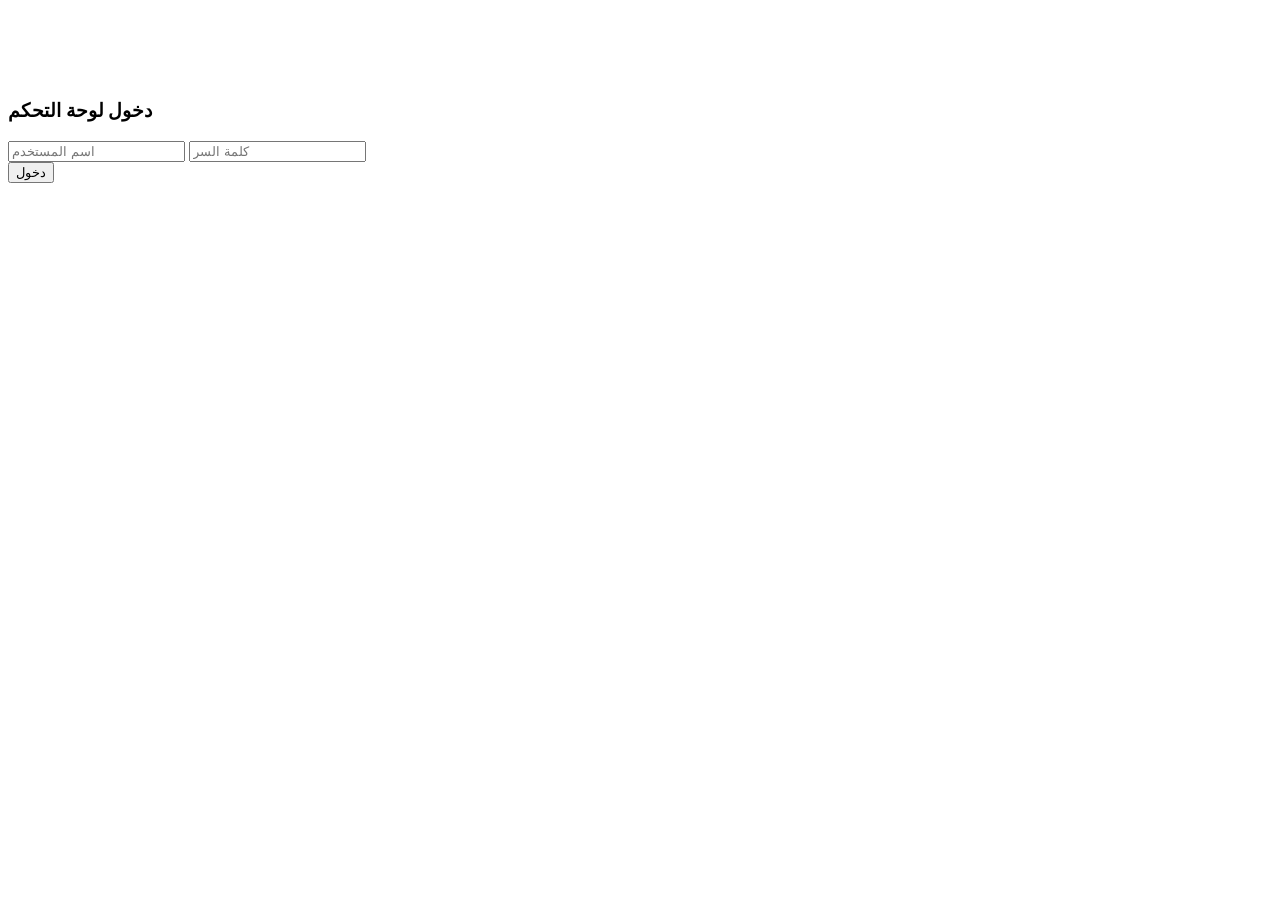
==== admin-login.html @ 36c17b75 "Add files via upload" ====
<!DOCTYPE html>
<html lang="ar">
<head>
<meta charset="UTF-8">
<title>دخول الأدمن</title>
<link rel="stylesheet" href="/style.css">
</head>
<body>
<div class="container" style="max-width:400px; margin-top:100px;">
  <div class="card">
    <h3>دخول لوحة التحكم</h3>
    <input type="text" id="username" placeholder="اسم المستخدم">
    <input type="password" id="password" placeholder="كلمة السر">
    <button class="btn" onclick="login()">دخول</button>
  </div>
</div>
<script>
async function login() {
  const res = await fetch('/api/admin/login', {
    method: 'POST',
    headers: {'Content-Type':'application/json'},
    body: JSON.stringify({
      username: document.getElementById('username').value,
      password: document.getElementById('password').value
    })
  });
  const data = await res.json();
  if (data.success) {
    localStorage.setItem('admin_token', data.token);
    location.href = '/admin.html';
  } else {
    alert('بيانات خاطئة');
  }
}
</script>
</body>
</html>
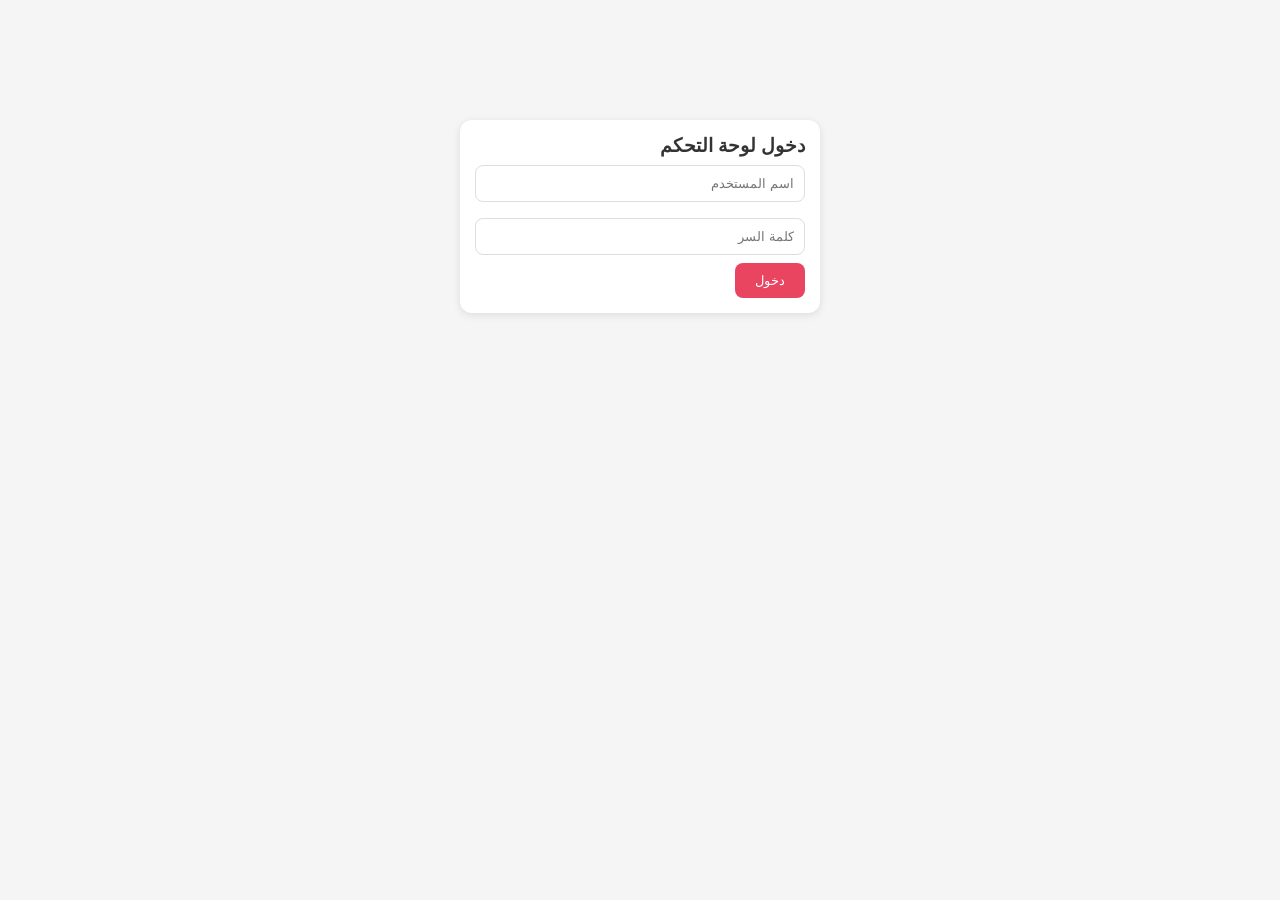
==== commit 6901212d: "Update admin-login.html" ====
--- a/admin-login.html
+++ b/admin-login.html
@@ -16,13 +16,12 @@
 </div>
 <script>
 async function login() {
-  const res = await fetch('/api/admin/login', {
+  const username = document.getElementById('username').value;
+  const password = document.getElementById('password').value;
+  const res = await fetch('/api/admin-login', {
     method: 'POST',
     headers: {'Content-Type':'application/json'},
-    body: JSON.stringify({
-      username: document.getElementById('username').value,
-      password: document.getElementById('password').value
-    })
+    body: JSON.stringify({ username, password })
   });
   const data = await res.json();
   if (data.success) {
@@ -34,4 +33,4 @@
 }
 </script>
 </body>
-</html>+</html> 
--- a/style.css
+++ b/style.css
@@ -0,0 +1,18 @@
+* { margin:0; padding:0; box-sizing:border-box; font-family: 'Cairo', sans-serif; }
+body { background:#f5f5f5; color:#333; direction:rtl; }
+.container { max-width:1100px; margin:0 auto; padding:20px; }
+header { background:#1a1a2e; color:#fff; padding:15px 20px; display:flex; justify-content:space-between; align-items:center; }
+header a { color:#fff; text-decoration:none; margin:0 10px; }
+.btn { background:#e94560; color:#fff; border:none; padding:10px 20px; border-radius:8px; cursor:pointer; }
+.btn:hover { opacity:0.9; }
+.card { background:#fff; padding:15px; border-radius:12px; box-shadow:0 2px 8px rgba(0,0,0,0.1); margin-bottom:15px; }
+.grid { display:grid; grid-template-columns:repeat(auto-fill, minmax(220px,1fr)); gap:20px; }
+input, select { width:100%; padding:10px; margin:8px 0; border:1px solid #ddd; border-radius:8px; }
+.modal { display:none; position:fixed; top:0; left:0; width:100%; height:100%; background:rgba(0,0,0,0.5); justify-content:center; align-items:center; }
+.modal.active { display:flex; }
+.modal-content { background:#fff; padding:20px; border-radius:12px; width:90%; max-width:400px; }
+.status { padding:5px 10px; border-radius:6px; font-size:14px; }
+.status.pending { background:#ffeaa7; }
+.status.pending_review { background:#74b9ff; color:#fff; }
+.status.approved { background:#00b894; color:#fff; }
+.status.rejected { background:#d63031; color:#fff; }
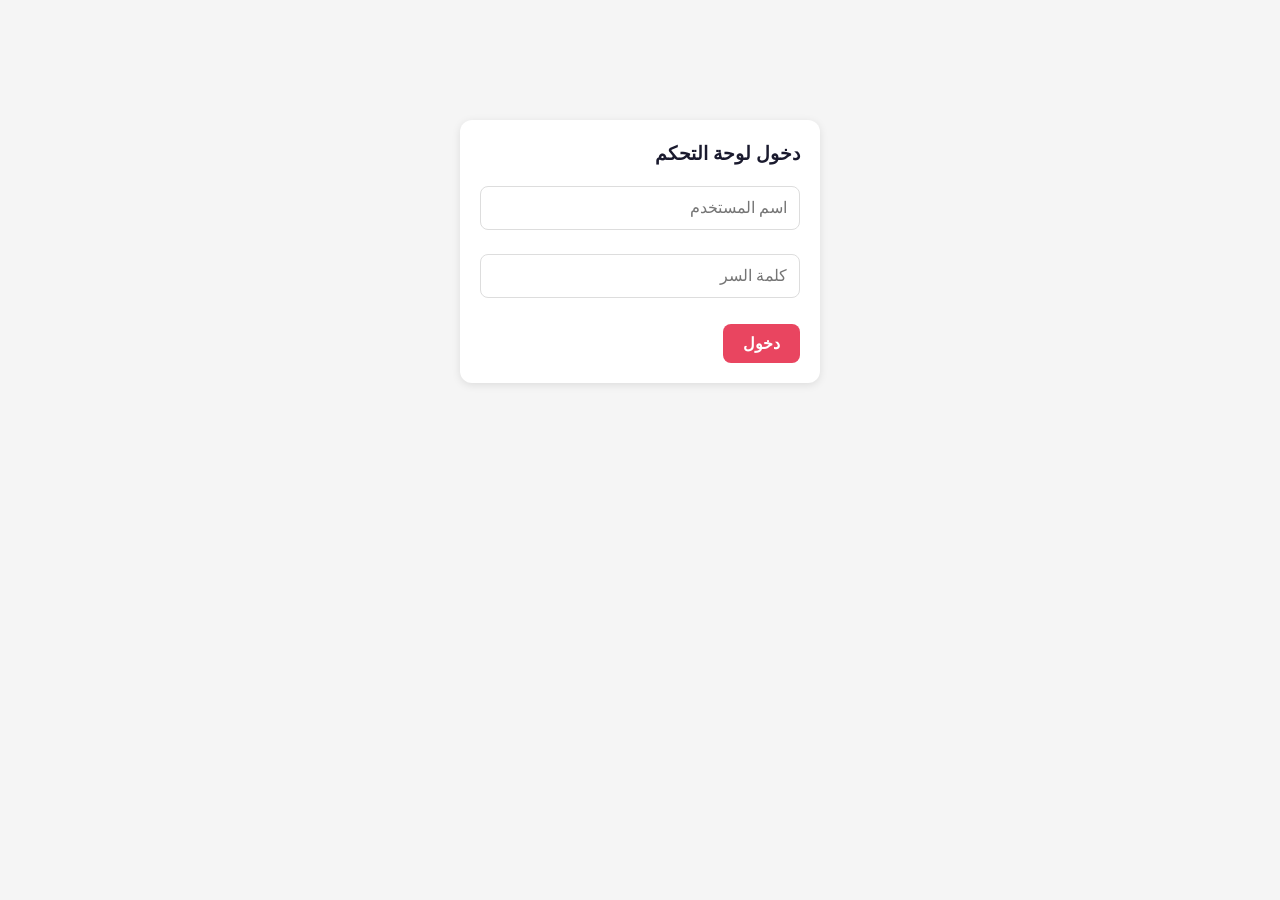
==== commit f5338b1f: "Update admin-login.html" ====
--- a/admin-login.html
+++ b/admin-login.html
@@ -2,6 +2,7 @@
 <html lang="ar">
 <head>
 <meta charset="UTF-8">
+<meta name="viewport" content="width=device-width, initial-scale=1.0">
 <title>دخول الأدمن</title>
 <link rel="stylesheet" href="/style.css">
 </head>
@@ -18,14 +19,15 @@
 async function login() {
   const username = document.getElementById('username').value;
   const password = document.getElementById('password').value;
-  const res = await fetch('/api/admin-login', {
+  const res = await fetch('/api/admin/login', {
     method: 'POST',
-    headers: {'Content-Type':'application/json'},
+    headers: { 'Content-Type': 'application/json' },
     body: JSON.stringify({ username, password })
   });
   const data = await res.json();
   if (data.success) {
     localStorage.setItem('admin_token', data.token);
+    localStorage.setItem('admin_username', data.username);
     location.href = '/admin.html';
   } else {
     alert('بيانات خاطئة');
@@ -33,4 +35,4 @@
 }
 </script>
 </body>
-</html> 
+</html>
--- a/style.css
+++ b/style.css
@@ -1,18 +1,433 @@
-* { margin:0; padding:0; box-sizing:border-box; font-family: 'Cairo', sans-serif; }
-body { background:#f5f5f5; color:#333; direction:rtl; }
-.container { max-width:1100px; margin:0 auto; padding:20px; }
-header { background:#1a1a2e; color:#fff; padding:15px 20px; display:flex; justify-content:space-between; align-items:center; }
-header a { color:#fff; text-decoration:none; margin:0 10px; }
-.btn { background:#e94560; color:#fff; border:none; padding:10px 20px; border-radius:8px; cursor:pointer; }
-.btn:hover { opacity:0.9; }
-.card { background:#fff; padding:15px; border-radius:12px; box-shadow:0 2px 8px rgba(0,0,0,0.1); margin-bottom:15px; }
-.grid { display:grid; grid-template-columns:repeat(auto-fill, minmax(220px,1fr)); gap:20px; }
-input, select { width:100%; padding:10px; margin:8px 0; border:1px solid #ddd; border-radius:8px; }
-.modal { display:none; position:fixed; top:0; left:0; width:100%; height:100%; background:rgba(0,0,0,0.5); justify-content:center; align-items:center; }
-.modal.active { display:flex; }
-.modal-content { background:#fff; padding:20px; border-radius:12px; width:90%; max-width:400px; }
-.status { padding:5px 10px; border-radius:6px; font-size:14px; }
-.status.pending { background:#ffeaa7; }
-.status.pending_review { background:#74b9ff; color:#fff; }
-.status.approved { background:#00b894; color:#fff; }
-.status.rejected { background:#d63031; color:#fff; }+* {
+  margin: 0;
+  padding: 0;
+  box-sizing: border-box;
+  font-family: 'Cairo', sans-serif;
+}
+
+body {
+  background: #f5f5f5;
+  color: #333;
+  direction: rtl;
+  font-size: 16px;
+  line-height: 1.5;
+}
+
+/* الحاوية الرئيسية */
+.container {
+  max-width: 1200px;
+  margin: 0 auto;
+  padding: 20px;
+}
+
+/* الهيدر */
+header {
+  background: #1a1a2e;
+  color: #fff;
+  padding: 15px 20px;
+  display: flex;
+  flex-wrap: wrap;
+  justify-content: space-between;
+  align-items: center;
+  gap: 10px;
+}
+
+header h2 {
+  font-size: 1.5rem;
+}
+
+header nav {
+  display: flex;
+  flex-wrap: wrap;
+  gap: 15px;
+}
+
+header a {
+  color: #fff;
+  text-decoration: none;
+  font-size: 1rem;
+  transition: opacity 0.3s;
+}
+
+header a:hover {
+  opacity: 0.8;
+}
+
+/* الأزرار */
+.btn {
+  background: #e94560;
+  color: #fff;
+  border: none;
+  padding: 10px 20px;
+  border-radius: 8px;
+  cursor: pointer;
+  font-size: 1rem;
+  font-weight: bold;
+  transition: background 0.3s, transform 0.1s;
+  display: inline-block;
+  text-align: center;
+}
+
+.btn:hover {
+  background: #c72a48;
+}
+
+.btn:active {
+  transform: scale(0.98);
+}
+
+/* البطاقات */
+.card {
+  background: #fff;
+  padding: 20px;
+  border-radius: 12px;
+  box-shadow: 0 2px 8px rgba(0,0,0,0.1);
+  margin-bottom: 20px;
+  transition: transform 0.2s;
+}
+
+.card:hover {
+  transform: translateY(-2px);
+}
+
+.card h3, .card h4 {
+  margin-bottom: 10px;
+  color: #1a1a2e;
+}
+
+.card p {
+  margin: 8px 0;
+  color: #555;
+}
+
+/* شبكة الكتب: 3 أعمدة على الشاشات الكبيرة */
+.grid {
+  display: grid;
+  grid-template-columns: repeat(3, 1fr);
+  gap: 25px;
+  margin-top: 20px;
+}
+
+/* الصور داخل البطاقات */
+.card img {
+  width: 100%;
+  border-radius: 8px;
+  margin-bottom: 12px;
+}
+
+/* الحقول والإدخالات */
+input, select, textarea {
+  width: 100%;
+  padding: 12px;
+  margin: 8px 0 16px 0;
+  border: 1px solid #ddd;
+  border-radius: 8px;
+  font-size: 1rem;
+  font-family: inherit;
+  background: #fff;
+  transition: border 0.3s;
+}
+
+input:focus, select:focus, textarea:focus {
+  outline: none;
+  border-color: #e94560;
+}
+
+/* المودال */
+.modal {
+  display: none;
+  position: fixed;
+  top: 0;
+  left: 0;
+  width: 100%;
+  height: 100%;
+  background: rgba(0,0,0,0.5);
+  justify-content: center;
+  align-items: center;
+  z-index: 1000;
+  padding: 20px;
+}
+
+.modal.active {
+  display: flex;
+}
+
+.modal-content {
+  background: #fff;
+  padding: 25px;
+  border-radius: 16px;
+  width: 100%;
+  max-width: 500px;
+  max-height: 90vh;
+  overflow-y: auto;
+  box-shadow: 0 10px 25px rgba(0,0,0,0.2);
+}
+
+/* حالة الطلبات */
+.status {
+  display: inline-block;
+  padding: 5px 10px;
+  border-radius: 20px;
+  font-size: 0.85rem;
+  font-weight: bold;
+}
+
+.status.pending {
+  background: #ffeaa7;
+  color: #b87c00;
+}
+
+.status.pending_review {
+  background: #74b9ff;
+  color: #fff;
+}
+
+.status.approved {
+  background: #00b894;
+  color: #fff;
+}
+
+.status.rejected {
+  background: #d63031;
+  color: #fff;
+}
+
+/* أزرار داخل البطاقات */
+.card .btn {
+  margin-top: 10px;
+  margin-left: 10px;
+}
+
+/* تنسيق رسائل الخطأ والنجاح (اختياري) */
+.alert {
+  padding: 12px;
+  border-radius: 8px;
+  margin-bottom: 20px;
+}
+.alert.error {
+  background: #ffebee;
+  color: #c62828;
+  border-right: 4px solid #c62828;
+}
+.alert.success {
+  background: #e8f5e9;
+  color: #2e7d32;
+  border-right: 4px solid #2e7d32;
+}
+
+/* توافقية الشاشات الصغيرة */
+@media (max-width: 768px) {
+  body {
+    font-size: 14px;
+  }
+
+  .container {
+    padding: 15px;
+  }
+
+  header {
+    flex-direction: column;
+    text-align: center;
+  }
+
+  header nav {
+    justify-content: center;
+  }
+
+  .grid {
+    grid-template-columns: repeat(2, 1fr);
+    gap: 15px;
+  }
+
+  .btn {
+    padding: 8px 16px;
+    font-size: 0.9rem;
+  }
+
+  .modal-content {
+    padding: 20px;
+    max-width: 95%;
+  }
+
+  .card {
+    padding: 15px;
+  }
+}
+
+@media (max-width: 480px) {
+  .btn {
+    width: 100%;
+    margin-bottom: 8px;
+  }
+
+  .card .btn {
+    display: block;
+    width: 100%;
+    margin-left: 0;
+  }
+
+  header h2 {
+    font-size: 1.3rem;
+  }
+  
+  .grid {
+    grid-template-columns: 1fr;
+  }
+}
+
+/* زر الدعم العائم */
+.support-float {
+  position: fixed;
+  bottom: 20px;
+  right: 20px;
+  z-index: 1000;
+}
+
+.support-btn {
+  background-color: #25a36b;
+  color: white;
+  width: 56px;
+  height: 56px;
+  border-radius: 50%;
+  display: flex;
+  align-items: center;
+  justify-content: center;
+  cursor: pointer;
+  box-shadow: 0 4px 12px rgba(0,0,0,0.15);
+  transition: all 0.2s;
+  font-size: 28px;
+}
+
+.support-btn:hover {
+  transform: scale(1.05);
+  background-color: #1d8a58;
+}
+
+.support-menu {
+  position: absolute;
+  bottom: 70px;
+  right: 0;
+  background: white;
+  border-radius: 12px;
+  box-shadow: 0 4px 12px rgba(0,0,0,0.15);
+  overflow: hidden;
+  display: none;
+  flex-direction: column;
+  min-width: 160px;
+  direction: rtl;
+}
+
+.support-menu a {
+  display: flex;
+  align-items: center;
+  gap: 10px;
+  padding: 12px 16px;
+  text-decoration: none;
+  color: #333;
+  font-size: 14px;
+  transition: background 0.2s;
+  border-bottom: 1px solid #eee;
+}
+
+.support-menu a:last-child {
+  border-bottom: none;
+}
+
+.support-menu a:hover {
+  background: #f5f5f5;
+}
+
+.support-menu .telegram {
+  color: #0088cc;
+}
+.support-menu .facebook {
+  color: #1877f2;
+}
+
+/* زر التواصل المباشر عبر تلغرام */
+.telegram-contact {
+  position: fixed;
+  bottom: 20px;
+  left: 20px;
+  z-index: 1000;
+  background: #0088cc;
+  color: white;
+  border-radius: 50px;
+  padding: 12px 20px;
+  display: flex;
+  align-items: center;
+  gap: 10px;
+  text-decoration: none;
+  font-family: 'Cairo', sans-serif;
+  font-weight: bold;
+  box-shadow: 0 4px 12px rgba(0,0,0,0.15);
+  transition: transform 0.2s;
+}
+.telegram-contact:hover {
+  transform: scale(1.05);
+  background: #006699;
+}
+.telegram-contact img {
+  width: 24px;
+  height: 24px;
+} 
+
+
+/* جعل عرض كتابين في الصف على الشاشات المتوسطة والصغيرة */
+@media (max-width: 768px) {
+  .grid {
+    grid-template-columns: repeat(2, 1fr);
+    gap: 12px;
+  }
+
+  .card {
+    padding: 10px;
+  }
+
+  /* تصغير الصورة */
+  .card img {
+    width: 100%;
+    height: auto;
+    aspect-ratio: 2 / 3;
+    object-fit: cover;
+    border-radius: 8px;
+    margin-bottom: 6px;
+  }
+
+  /* تصغير النصوص والأزرار داخل البطاقة */
+  .card h3 {
+    font-size: 0.85rem;
+    margin: 5px 0 2px;
+  }
+
+  .card p, .card .author, .card .price {
+    font-size: 0.75rem;
+    margin: 2px 0;
+  }
+
+  .card .btn {
+    padding: 5px 8px;
+    font-size: 0.7rem;
+    margin-top: 5px;
+  }
+
+  .card-buttons {
+    gap: 6px;
+  }
+}
+
+/* للشاشات الصغيرة جداً (أقل من 450px) يمكن جعل كتاب واحد إذا أردت، لكن حافظنا على كتابين */
+@media (max-width: 480px) {
+  .grid {
+    gap: 8px;
+  }
+  .card {
+    padding: 8px;
+  }
+  .card h3 {
+    font-size: 0.75rem;
+  }
+  .card .btn {
+    font-size: 0.65rem;
+  }
+}
